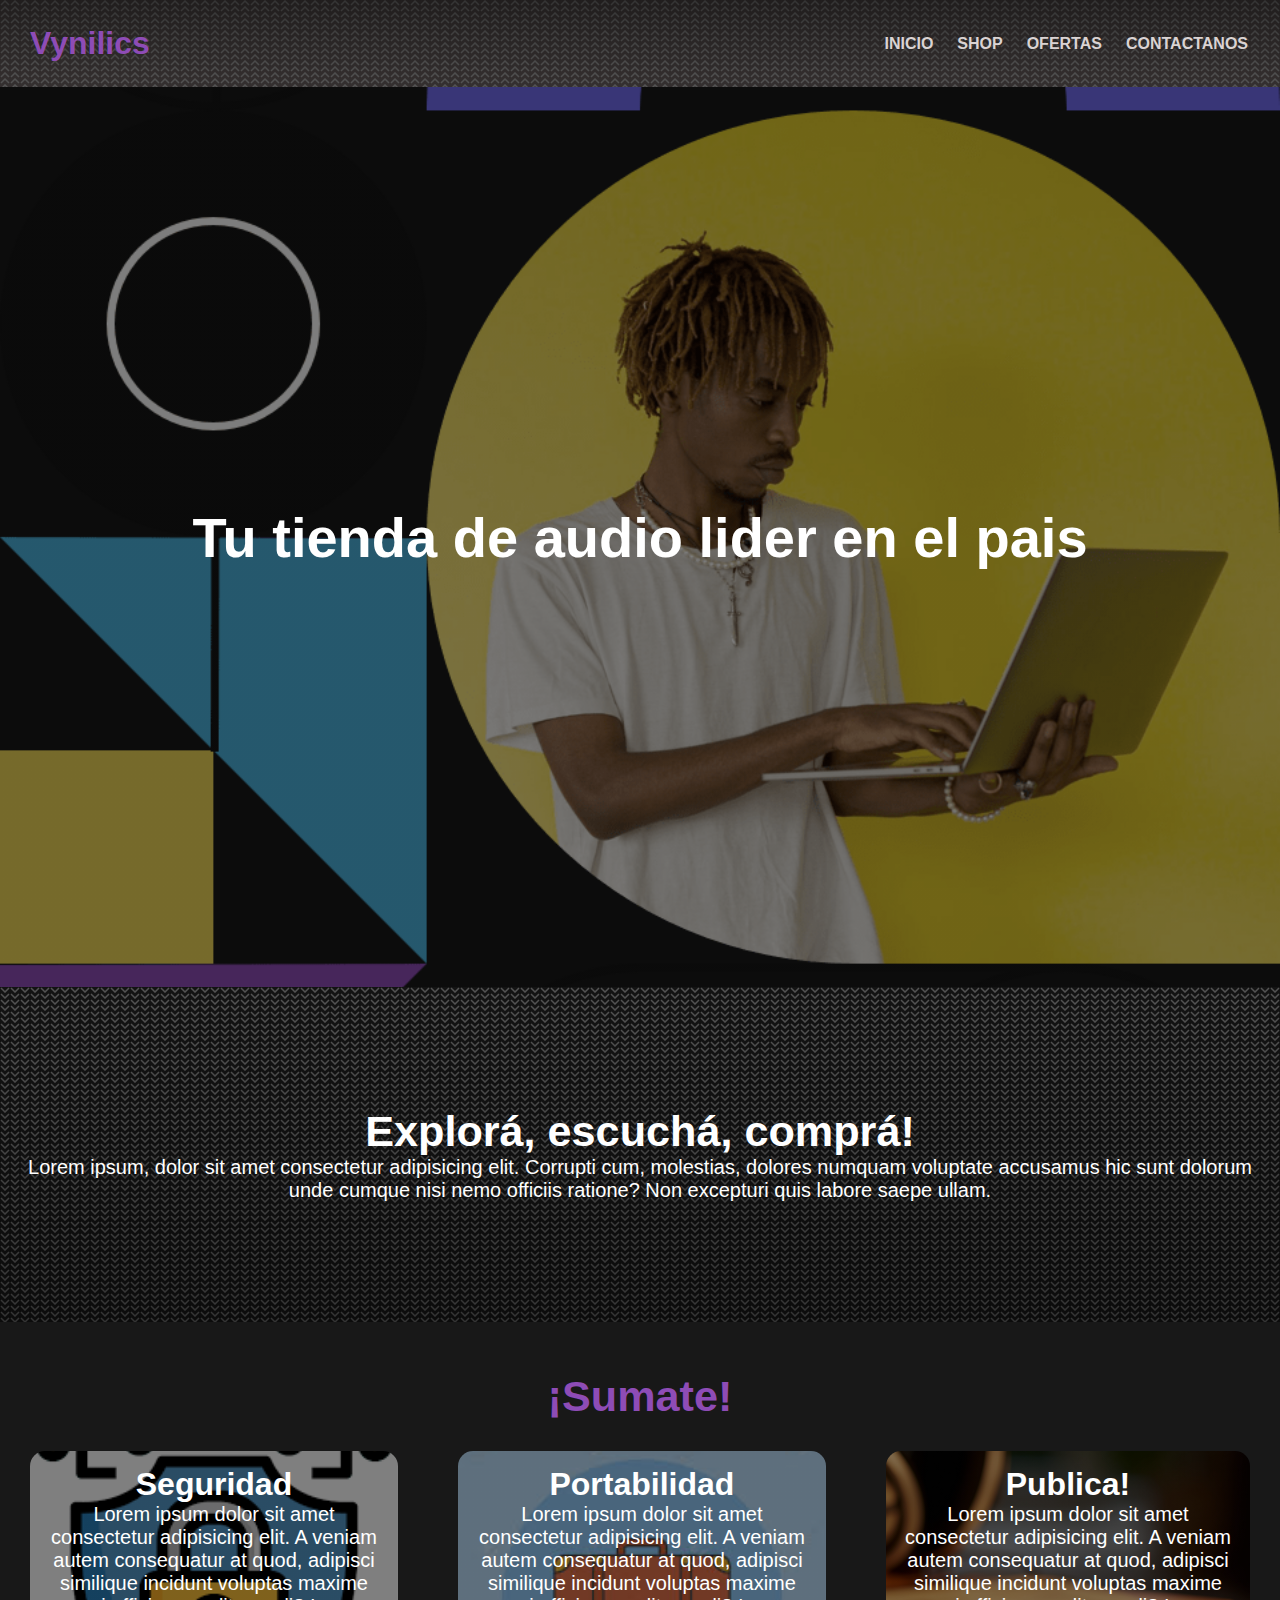
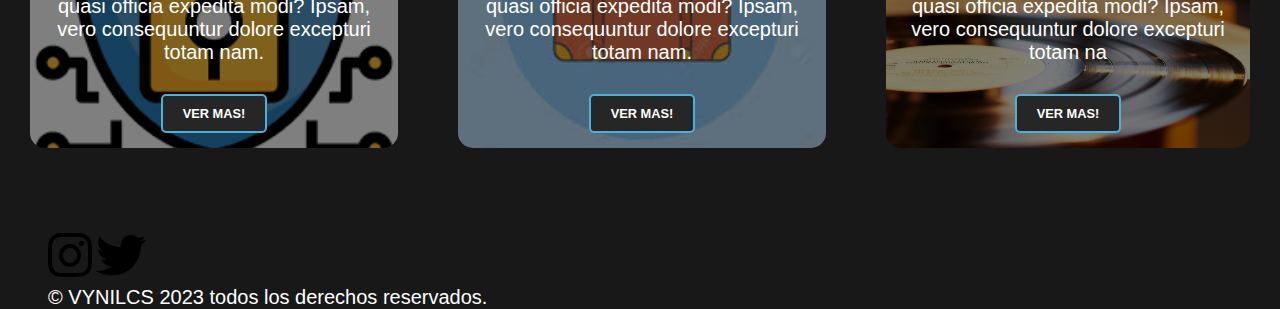
==== index.html @ 6a1f0256 "commit" ====
<!DOCTYPE html>
<html lang="en">
<head>
    <meta charset="UTF-8">
    <meta name="viewport" content="width=device-width, initial-scale=1.0">
    <title>Vynilics</title>
    <link rel="stylesheet" href="https://cdnjs.cloudflare.com/ajax/libs/font-awesome/5.15.4/css/all.min.css">
    <link rel="stylesheet" href="../css/style.css">
</head>
<body>
  <header>
    <div class="container">
       <p class="logo">Vynilics</p>
       <nav>
        <a href="./index.html">INICIO</a>
        <a href="#">SHOP</a>
        <a href="#">OFERTAS</a>
        <a href="./pages/contactanos.html">CONTACTANOS</a>
       </nav>
    </div>
  </header>

 <main>
    <section id="hero">
       <H1>Tu tienda de audio lider en el pais</H1>
    </section>
    <section id="Vynilics-compras">
       <div class="container">
          <div class="img-container"></div>
          <h2>Explorá, escuchá, comprá!</h2>
          <p>Lorem ipsum, dolor sit amet consectetur adipisicing elit. Corrupti cum, molestias, dolores numquam voluptate accusamus hic sunt dolorum unde cumque nisi nemo officiis ratione? Non excepturi quis labore saepe ullam.</p>
       </div>
    </section>
    <section id="Vynilics-ventajas">
       <div class="container">
        <h2>¡Sumate!</h2>
      <div class="cartas">
           <div class="carta">
               <h3>Seguridad</h3>
               <P>Lorem ipsum dolor sit amet consectetur adipisicing elit. A veniam autem consequatur at quod, adipisci similique incidunt voluptas maxime quasi officia expedita modi? Ipsam, vero consequuntur dolore excepturi totam nam.
               </P>
               <button>VER MAS!</button>
           </div>
           <div class="carta">
               <h3>Portabilidad</h3>
               <P>Lorem ipsum dolor sit amet consectetur adipisicing elit. A veniam autem consequatur at quod, adipisci similique incidunt voluptas maxime quasi officia expedita modi? Ipsam, vero consequuntur dolore excepturi totam nam.
               </P>
               <button>VER MAS!</button>
           </div>
           <div class="carta">
               <h3>Publica!</h3>
              <P>Lorem ipsum dolor sit amet consectetur adipisicing elit. A veniam autem consequatur at quod, adipisci similique incidunt voluptas maxime quasi officia expedita modi? Ipsam, vero consequuntur dolore excepturi totam na
               </P>
               <button>VER MAS!</button>
           </div>
        </div>
       </div>
    </section>
 </main>
 
 <footer>
    <div class="container">
        <a href="https://www.instagram.com" target="_blank" class="social-icon"><i class="fab fa-instagram"></i></a>
        <a href="https://twitter.com" target="_blank" class="social-icon"><i class="fab fa-twitter"></i></a>
          
            <p>&copy; VYNILCS 2023 todos los derechos reservados.
            </p>
       
    </div>
 </footer>
 </body>
</html>
---- css/style.css ----
*{
    box-sizing: border-box;
    margin: 0;
    padding: 0;
}

body{
    font-family: 'Roboto', sans-serif;
    margin: 0;
    color: #fff;
    background-color: #181818;
}

h1{font-size: 3.5em;}
h2{ font-size: 2.7em}
h3{font-size: 2em;}
p{font-size: 1.25em;}
ul{ list-style: none;}

button{
    font-size: 0.8em;
    font-weight: bold;
    padding: 10px 20px;
    border-radius: 5px;
    border: 2px solid #4BB0DA;
    background-color: #262626;
    color: white; 
}

button:hover{
    background-color: #726CEE;
}

.container{
    max-width: 1400px;
    margin: auto;
}

header{
    background-color: #413b3b;
    background-image: linear-gradient(
        0deg,
        rgba(0,0,0,0.20), 
        rgba(0,0,0,0.5)
     )
    ,url(../images/icon-arrow-up.svg);

}

header .logo{
    margin: 0;
    padding: 25px 30px;
    font-weight: bold;
    font-size: 2em;
    color: #8E4CB6;
}
header .container{
    display: flex;
    flex-direction: column;
    align-items: center;
}

header nav{
    display: flex;
    flex-direction: column;
    text-align: center;
    padding-bottom: 25px;
}

header a{
    padding: 5px 12px;
    text-decoration: none;
    font-weight: bold;
    color: rgb(218, 211, 211);
}

header a:hover{
    color: #726CEE;
}

#hero{
    display: flex;
    align-items: center;
    justify-content:center;
    text-align: center;
    flex-direction: column;
    color: rgb(255, 255, 255);
    background-image:linear-gradient(
       0deg,
       rgba(0,0,0,0.5), 
       rgba(0,0,0,0.5)
    )
    ,url(../images/image-hero-mobile.png);
    background-repeat: no-repeat;
    background-size: cover;
    background-position: center center;
}

#Vynilics-compras{
    text-align: center;
    padding: 120px 12px;
    background-image: linear-gradient(
        0deg,
        rgba(0,0,0,0.5), 
        rgba(0,0,0,0.20)
     )
    ,url(../images/icon-arrow-down.svg);
}

#Vynilics-ventajas{
    text-align: center;

}

#Vynilics-ventajas .container{
    padding: 50px 0px;  

}

#Vynilics-ventajas h2{
    margin-top: 0;
    color: #8E4CB6;
}

#Vynilics-ventajas p{
    display: none;
}

#Vynilics-ventajas .carta{
    background-repeat: no-repeat;
    background-size: cover;
    background-position: center center;
    padding: 50px ;
    margin: 30px;
    border-radius: 15px;
    
}

.carta:first-child{
    background-image:linear-gradient(
       0deg,
       rgba(0,0,0,0.5), 
       rgba(0,0,0,0.5)
    )
    ,url(../images/seguridad.png);

}

.carta:nth-child(2){
    background-image:linear-gradient(
       0deg,
       rgba(0,0,0,0.5), 
       rgba(0,0,0,0.5)
    )
    ,url(../images/seguridad.jpg);

}

.carta:last-child{
    background-image:linear-gradient(
       0deg,
       rgba(0,0,0,0.5), 
       rgba(0,0,0,0.5)
    )
    ,url(../images/vynil.jpg);
    
}

footer{
    margin-left: 3rem;
}
.social-icon {
    font-size: 50px; 
    color: #000; 
  }
  
  .social-icon:hover {
    color: #E0CA2D; 
  }

@media (min-width: 700px) {
    header .container{
        flex-direction: row;
        justify-content: space-between;
    }

    header nav{
        flex-direction: row;
        padding-bottom: 0;
        padding-right: 20px;
    }

    #hero {
        background-image:linear-gradient(
            0deg,
            rgba(0,0,0,0.5), 
            rgba(0,0,0,0.5)
         )
         ,url(../images/image-hero-desktop.png);
        height: 100vh;
    }

    #Vynilics-ventajas .cartas{
        display: flex;
        justify-content: center;

    }

    #Vynilics-ventajas p{
       display: block; 
       margin-bottom: 30px;
    }

    #Vynilics-ventajas h3{
        margin-top: 0;

    }

    #Vynilics-ventajas .carta{
        padding: 15px;
        
    }
}
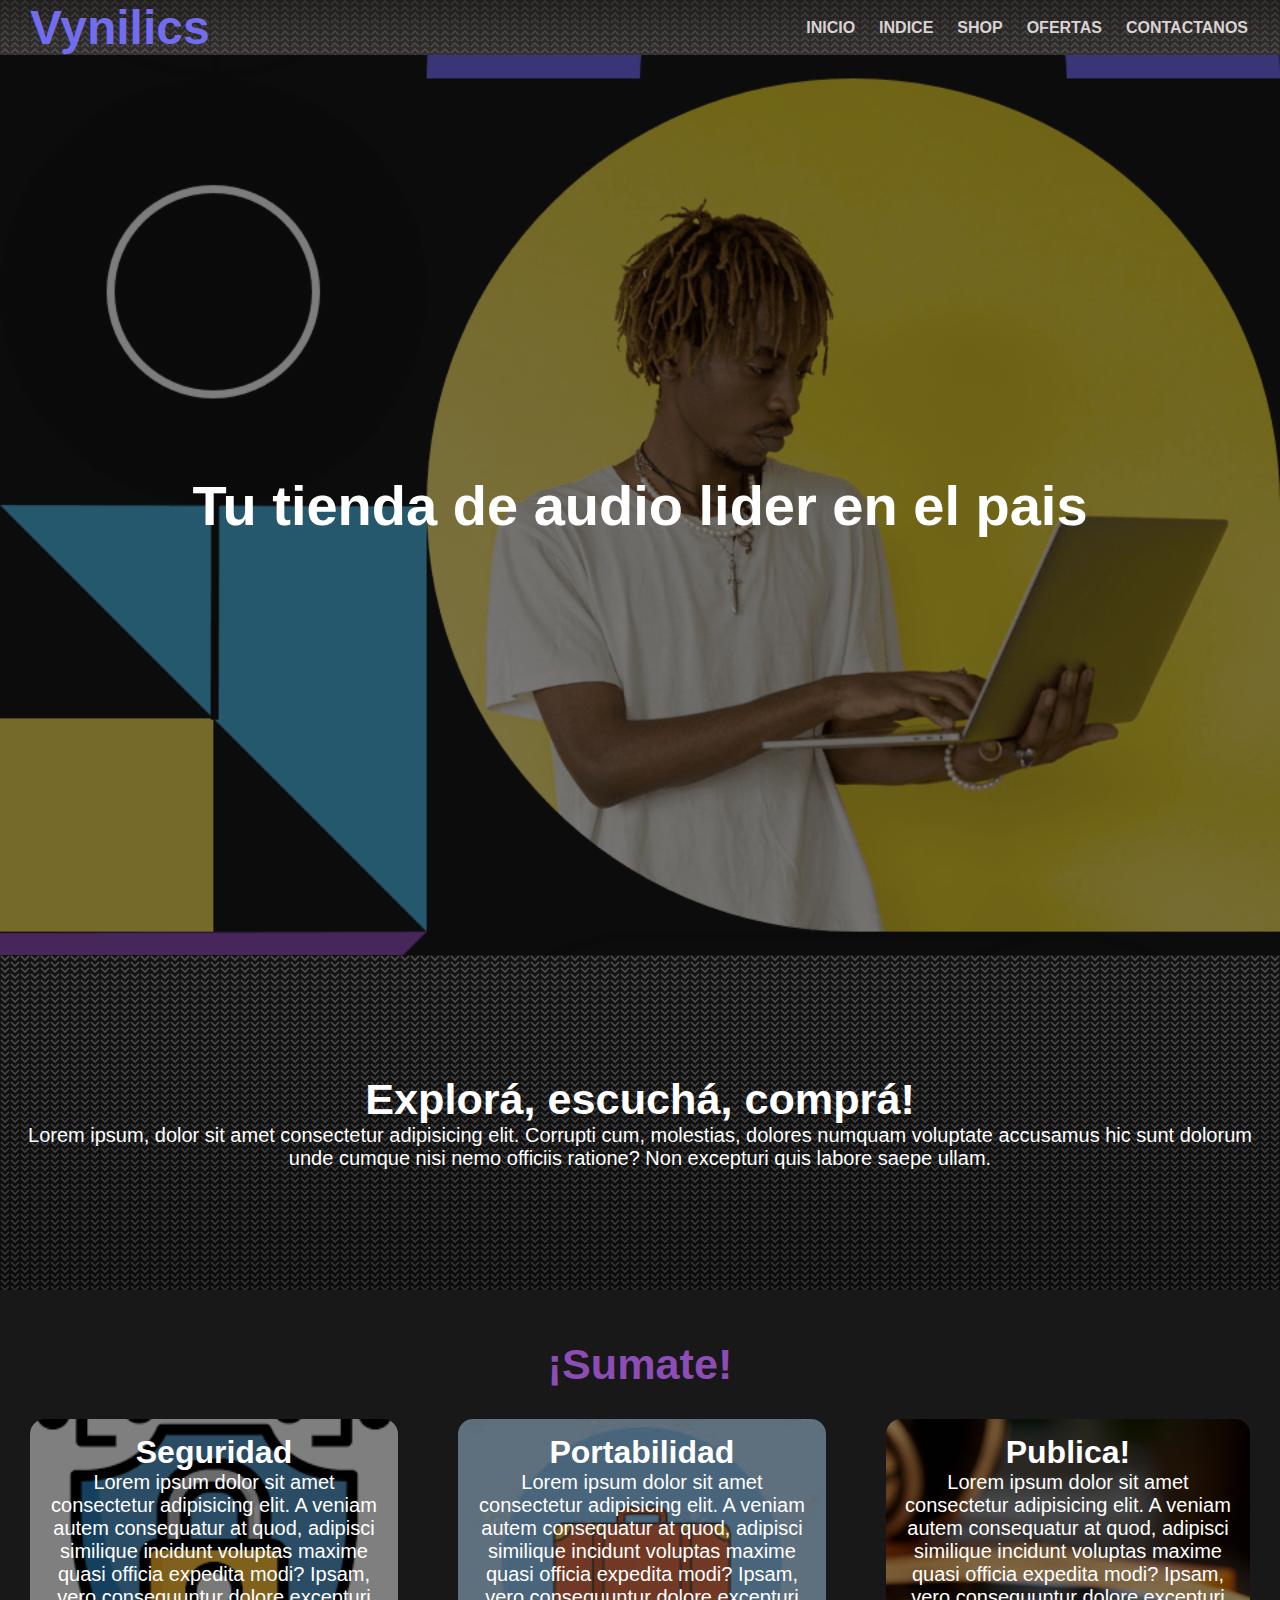
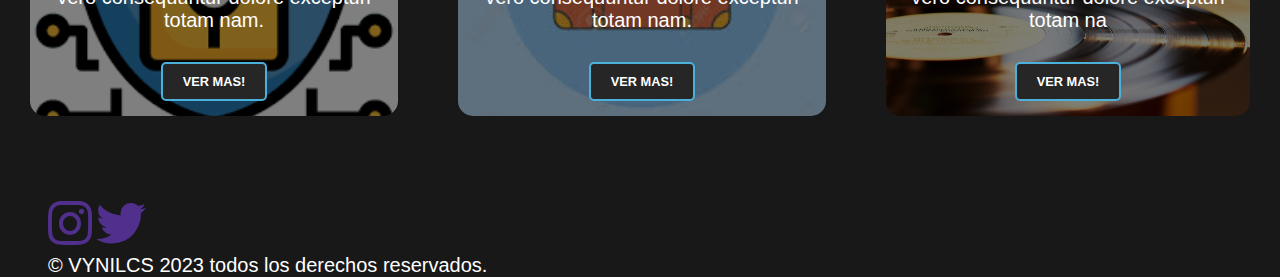
==== commit cc331441: "agregado de shop" ====
--- a/index.html
+++ b/index.html
@@ -5,15 +5,18 @@
     <meta name="viewport" content="width=device-width, initial-scale=1.0">
     <title>Vynilics</title>
     <link rel="stylesheet" href="https://cdnjs.cloudflare.com/ajax/libs/font-awesome/5.15.4/css/all.min.css">
-    <link rel="stylesheet" href="../css/style.css">
+    <link rel="stylesheet" href="./css/style.css">
 </head>
 <body>
   <header>
     <div class="container">
-       <p class="logo">Vynilics</p>
+       <p class="logo">
+         <a href="./index.html">Vynilics</a>
+       </p>
        <nav>
         <a href="./index.html">INICIO</a>
-        <a href="#">SHOP</a>
+        <a href="#">INDICE</a>
+        <a href="./pages/shop.html">SHOP</a>
         <a href="#">OFERTAS</a>
         <a href="./pages/contactanos.html">CONTACTANOS</a>
        </nav>
--- a/css/style.css
+++ b/css/style.css
@@ -3,6 +3,8 @@
     margin: 0;
     padding: 0;
 }
+
+/* INDEx */
 
 body{
     font-family: 'Roboto', sans-serif;
@@ -47,11 +49,11 @@
 
 }
 
-header .logo{
+header .logo a{
     margin: 0;
     padding: 25px 30px;
     font-weight: bold;
-    font-size: 2em;
+    font-size: 3rem;
     color: #8E4CB6;
 }
 header .container{
@@ -171,12 +173,128 @@
 }
 .social-icon {
     font-size: 50px; 
-    color: #000; 
+    color: #502f8d; 
   }
   
   .social-icon:hover {
     color: #E0CA2D; 
   }
+
+
+
+  /* CONTACTANOS */
+
+header .container2{
+    display: flex;
+    flex-direction: column;
+    align-items: center;
+}
+
+ul {
+    list-style: none;
+    padding: 0;
+}
+
+.logo {
+    text-align: center;
+    font-size: 3em;
+}
+
+.logo span {
+    color: #8E4CB6;
+}
+
+.contact-wrapper {
+    box-shadow: 0 0 20px 0 ;
+}
+
+.contact-wrapper > * {
+    padding: 1em;
+}
+
+.contact-form {
+    background: #222121;
+}
+
+.contact-form form {
+    display: grid;
+    grid-template-columns: 1fr 1fr;
+}
+
+.contact-form form label {
+    display: block;
+}
+
+.contact-form form p {
+    margin: 0;
+    padding: 1em;
+}
+
+.contact-form form .boton {
+    grid-column: 1 / 3;
+}
+
+.contact-form form button,
+.contact-form form input,
+.contact-form form textarea {
+    width: 100%;
+    padding: .7em;
+    border: none;
+    background: none;
+    outline: 0;
+    color: #fff;
+    border-bottom: 1px solid #8E4CB6;
+}
+
+.contact-form form button {
+    background: #8c3fbd;
+    border: 0;
+    text-transform: uppercase;
+    padding: 1em;
+}
+
+.contact-form .boton a{
+text-decoration: none;
+color: #fff;
+}
+
+.contact-form .boton a:hover{
+    color: #1c1024;
+}
+
+/* CONTACT INFO */
+.contact-info {
+    background: #2e2c2c;
+}
+
+.contact-info h4, .contact-info ul, .contact-info p {
+    text-align: center;
+    margin: 0 0 1rem 0;
+}
+
+/* galeria */
+
+#Vynilics-galeria{
+    text-align: center;
+    color: #502f8d;
+}
+
+.productos{
+   display: grid;
+   grid-template-columns: repeat(4, 1fr);
+}
+
+.imagen-producto{
+    max-width: 100%;
+    
+
+}
+
+
+
+
+
+
 
 @media (min-width: 700px) {
     header .container{
@@ -220,13 +338,26 @@
         padding: 15px;
         
     }
-}
-
-
-
-
-    
-
-    
-
-
+
+    .contact-wrapper {
+        display: grid;
+        grid-template-columns: 2fr 1fr;
+    }
+    .contact-wrapper > * {
+        padding: 2em;
+    }
+    .contact-info h4,
+    .contact-info ul,
+    .contact-info p {
+        text-align: left;
+    }
+}
+
+
+
+
+    
+
+    
+
+
